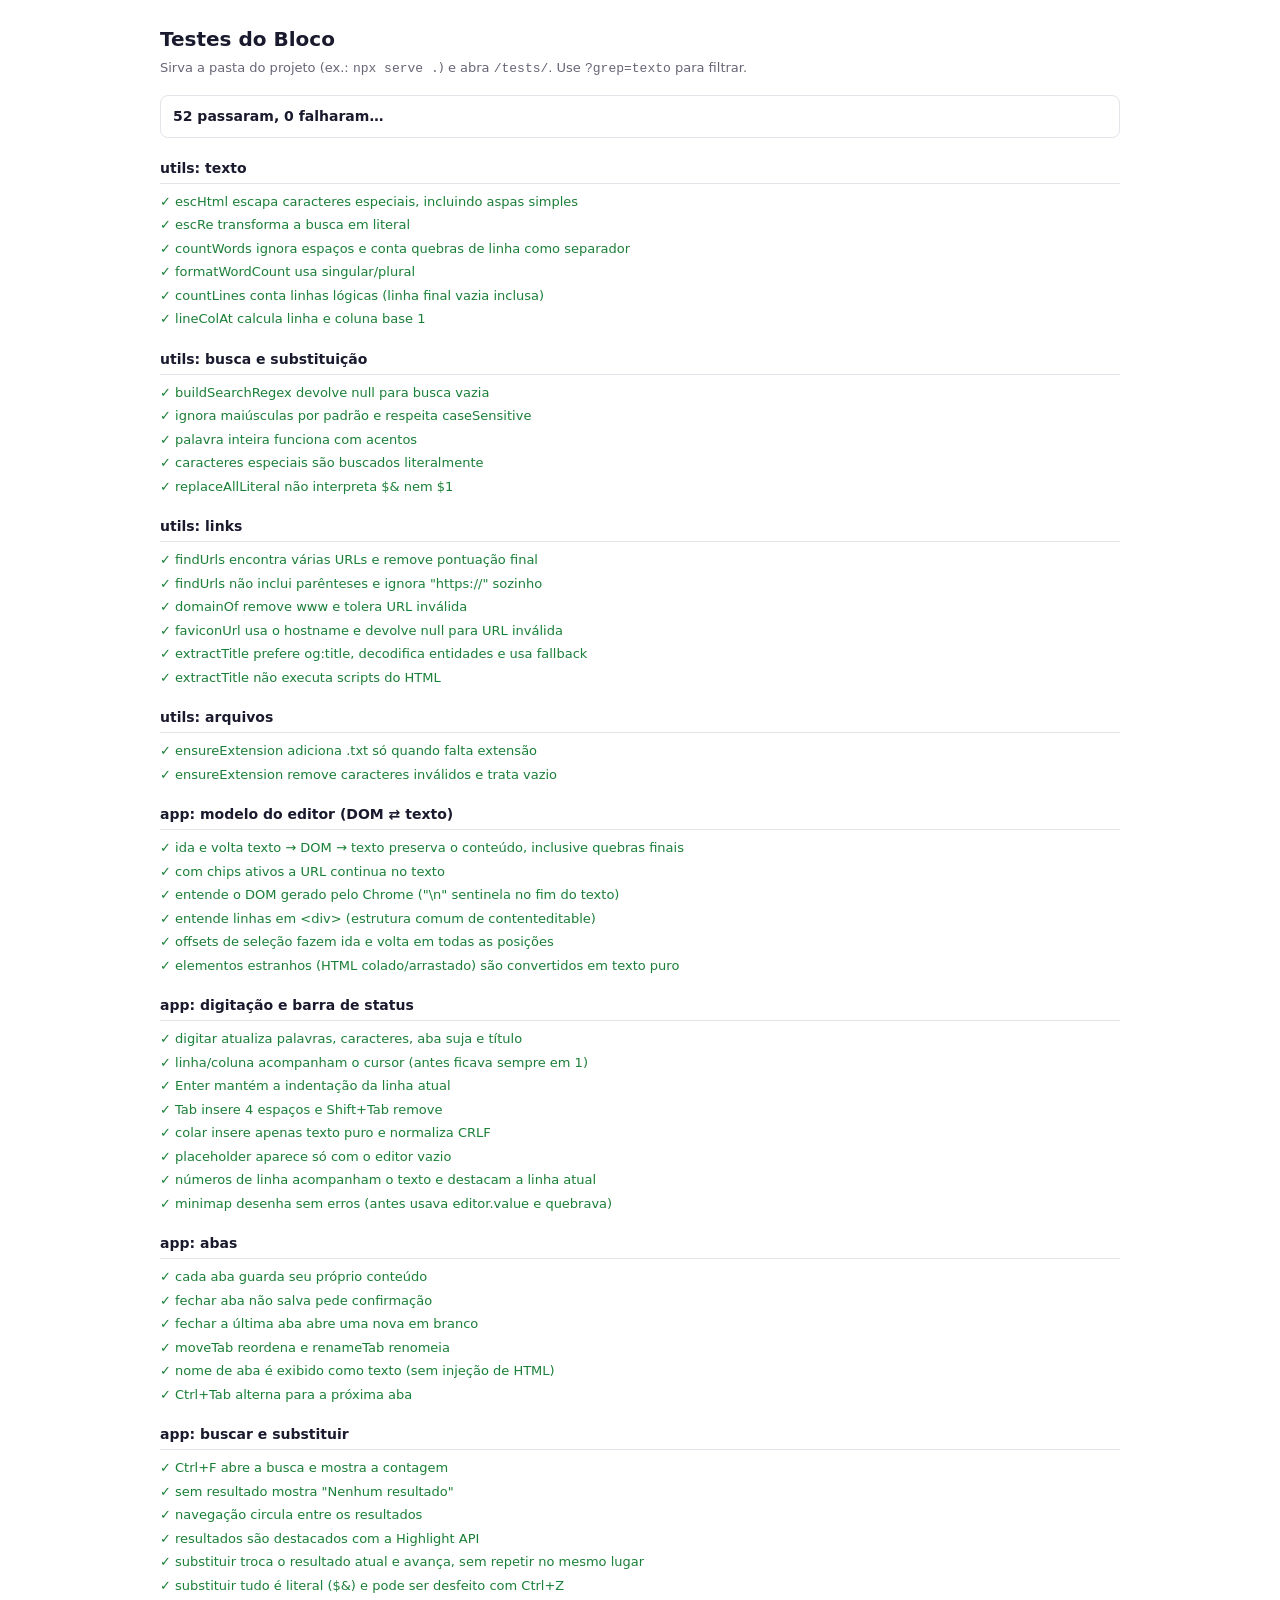
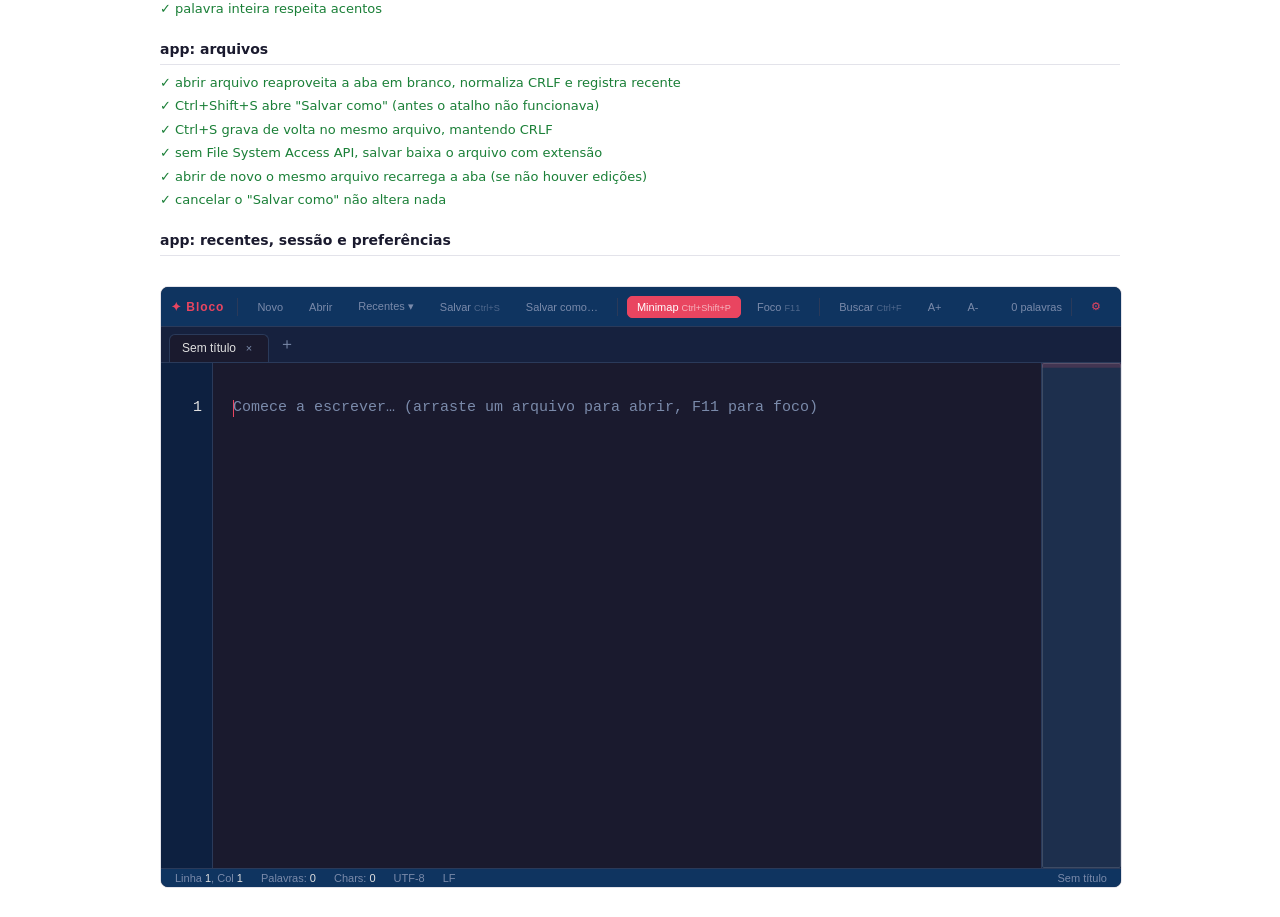
==== tests/index.html @ 6c01cc71 "feat: revisão completa, testes e app instalável (PWA) Correções: - minimap quebrava (usava editor.va" ====
<!DOCTYPE html>
<html lang="pt-BR">
<head>
  <meta charset="UTF-8">
  <meta name="viewport" content="width=device-width, initial-scale=1.0">
  <title>Testes — Bloco</title>
  <style>
    :root { --bg:#ffffff; --text:#1a1a2e; --muted:#667; --ok:#1a7f37; --bad:#c62828; --line:#e3e3ea; }
    @media (prefers-color-scheme: dark) {
      :root { --bg:#16161e; --text:#e0e0e0; --muted:#8a8aa0; --ok:#4ade80; --bad:#f87171; --line:#2a2a38; }
    }
    body { margin:0; padding:24px 16px; background:var(--bg); color:var(--text);
           font:14px/1.5 system-ui, sans-serif; max-width:960px; margin-inline:auto; }
    h1 { font-size:20px; margin:0 0 4px; }
    p.hint { color:var(--muted); margin:0 0 16px; font-size:13px; }
    #summary { font-weight:600; padding:10px 12px; border:1px solid var(--line); border-radius:8px; margin-bottom:20px; }
    #summary.pass { color:var(--ok); border-color:var(--ok); }
    #summary.fail { color:var(--bad); border-color:var(--bad); }
    h2 { font-size:14px; margin:18px 0 6px; padding-bottom:4px; border-bottom:1px solid var(--line); }
    .test { padding:2px 0; font-size:13px; }
    .test.pass { color:var(--ok); }
    .test.fail { color:var(--bad); font-weight:600; }
    .test pre { font-weight:400; white-space:pre-wrap; font-size:12px; color:var(--text);
                background:color-mix(in srgb, var(--bad) 10%, transparent); padding:8px; border-radius:6px; }
    /* o app roda dentro deste iframe durante os testes de integração */
    #app { width:1000px; height:600px; max-width:100%; border:1px solid var(--line); border-radius:8px; margin-top:24px; }
  </style>
</head>
<body>
  <h1>Testes do Bloco</h1>
  <p class="hint">Sirva a pasta do projeto (ex.: <code>npx serve .</code>) e abra <code>/tests/</code>. Use <code>?grep=texto</code> para filtrar.</p>
  <div id="summary">Rodando…</div>
  <div id="results"></div>
  <iframe id="app" title="App em teste"></iframe>

  <script src="../utils.js"></script>
  <script src="runner.js"></script>
  <script src="utils.test.js"></script>
  <script src="app.test.js"></script>
  <script>runTests();</script>
</body>
</html>
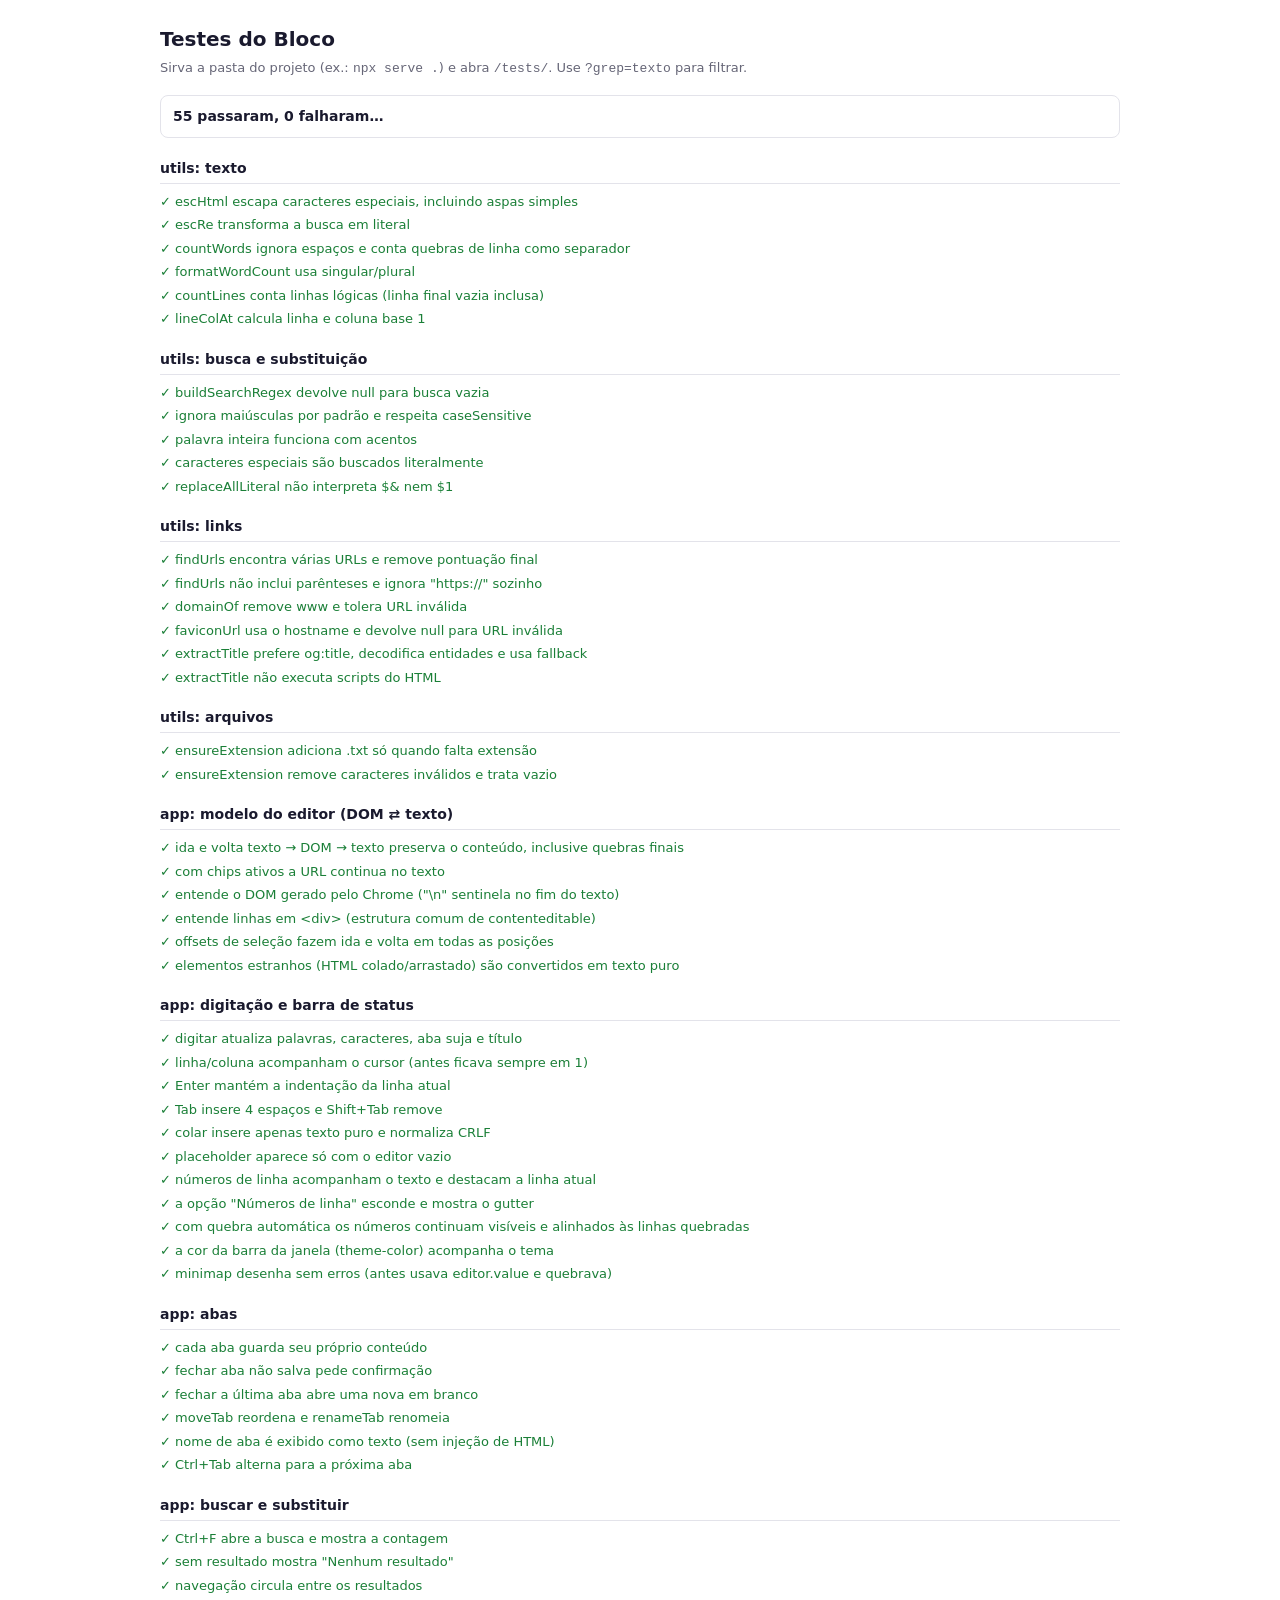
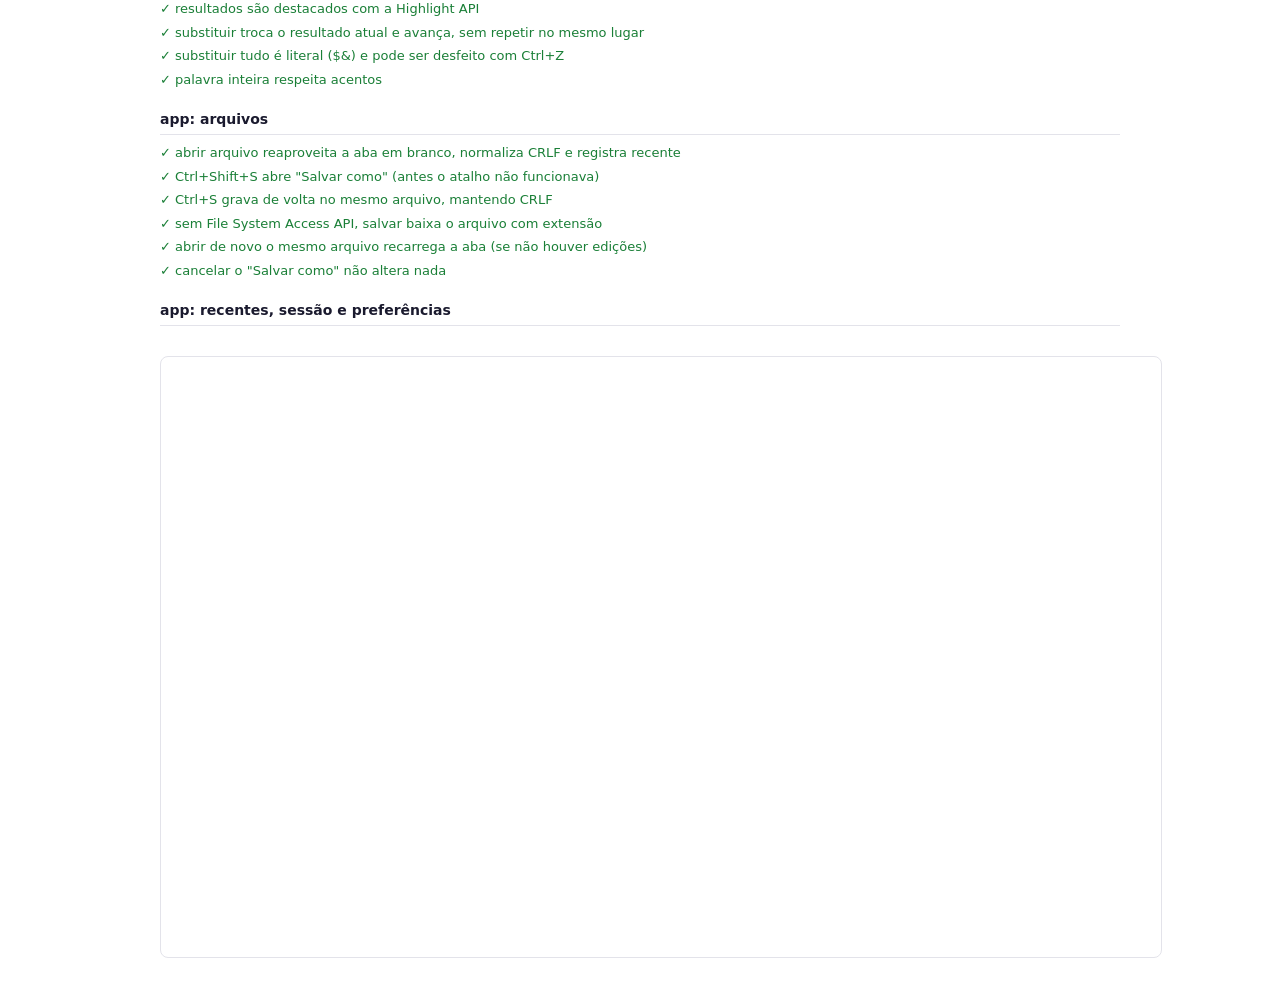
==== commit 73f66a3c: "fix: barra da janela segue o tema e números de linha com quebra automática - a cor da barra do app i" ====
--- a/tests/index.html
+++ b/tests/index.html
@@ -23,7 +23,7 @@
     .test pre { font-weight:400; white-space:pre-wrap; font-size:12px; color:var(--text);
                 background:color-mix(in srgb, var(--bad) 10%, transparent); padding:8px; border-radius:6px; }
     /* o app roda dentro deste iframe durante os testes de integração */
-    #app { width:1000px; height:600px; max-width:100%; border:1px solid var(--line); border-radius:8px; margin-top:24px; }
+    #app { width:1000px; height:600px; border:1px solid var(--line); border-radius:8px; margin-top:24px; }
   </style>
 </head>
 <body>
